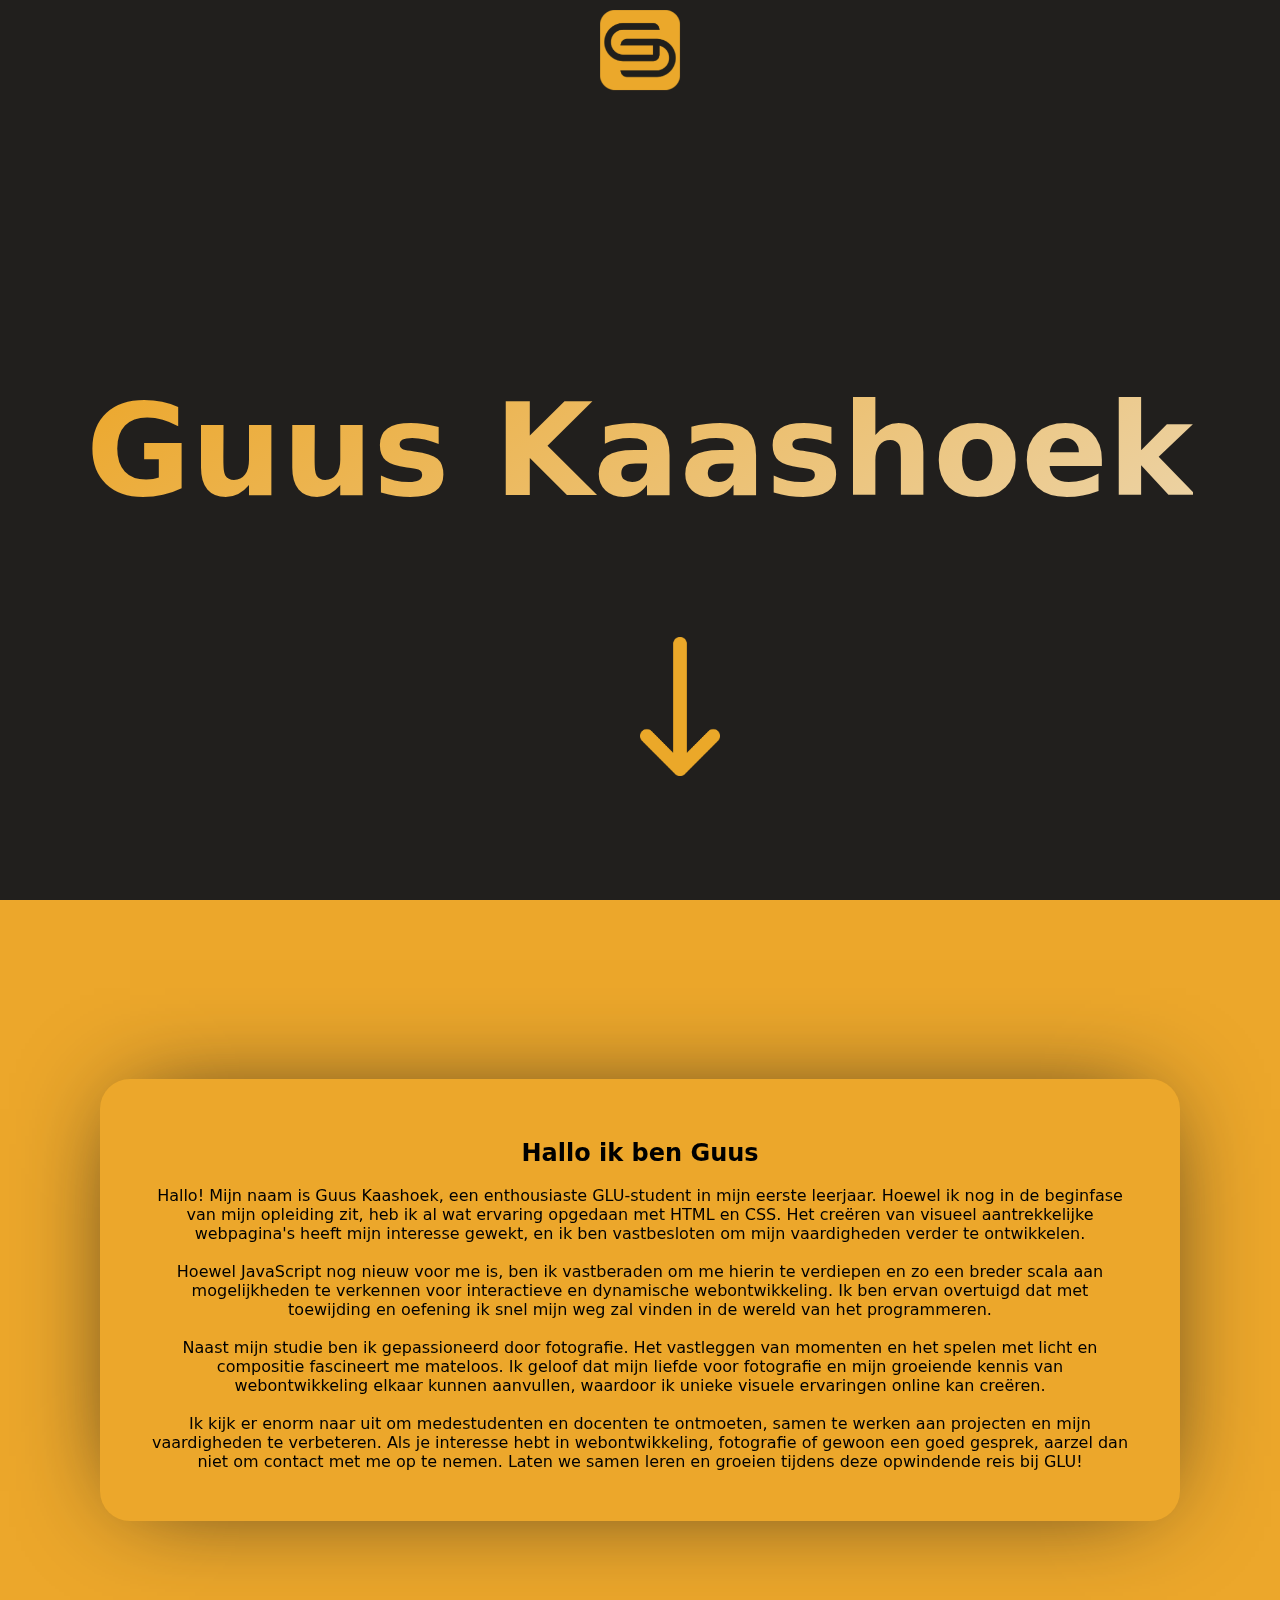
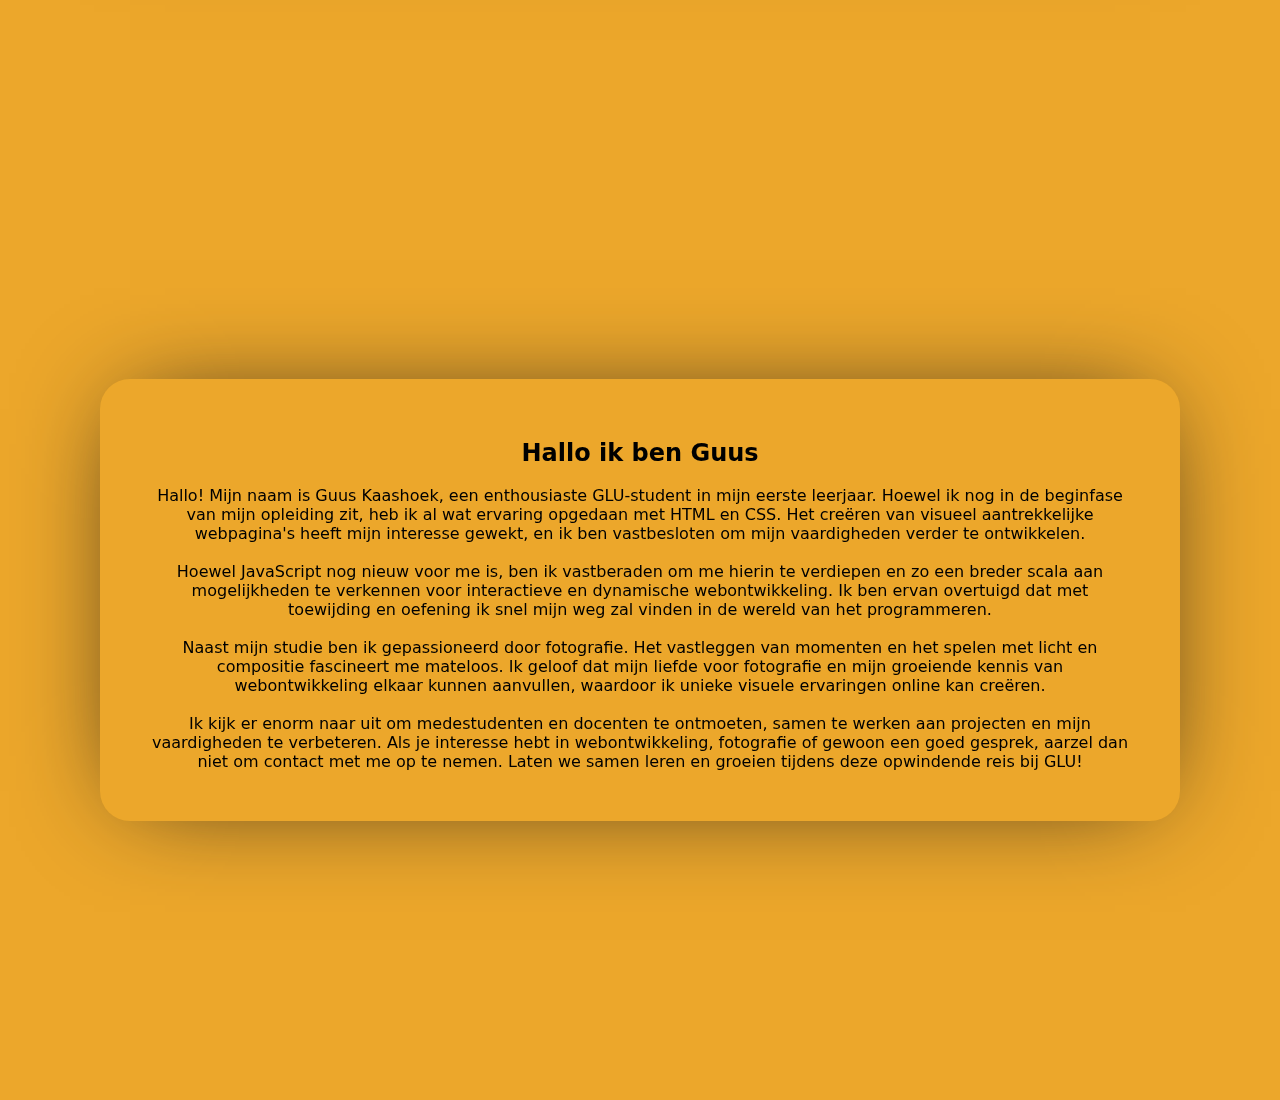
==== index.html @ 797b18a4 "1" ====
<!DOCTYPE html>
<html lang="en">
<head>
    <meta charset="UTF-8">
    <meta name="viewport" content="width=device-width, initial-scale=1.0">
    <title>guus op het glu</title>
    <link rel="stylesheet" href="style.css">
</head>
<body>
    <div class="header">
        <img src="assets/logo.png" alt="logo" class="logo">
    </div>
    <div class="start">
        <h1 class="center">Guus Kaashoek</h1>
        <div class="arrow-container">
            <img src="assets/pijl.png" alt="Pijl omlaag" class="arrow">
          </div>          
    </div>
    <div class="next">
        <div class="card">
            <h2>Hallo ik ben Guus</h2>
            <span class="infotext">Hallo! Mijn naam is Guus Kaashoek, een enthousiaste GLU-student in mijn eerste leerjaar. Hoewel ik nog in de beginfase van mijn opleiding zit, heb ik al wat ervaring opgedaan met HTML en CSS. Het creëren van visueel aantrekkelijke webpagina's heeft mijn interesse gewekt, en ik ben vastbesloten om mijn vaardigheden verder te ontwikkelen.<br><br>

                Hoewel JavaScript nog nieuw voor me is, ben ik vastberaden om me hierin te verdiepen en zo een breder scala aan mogelijkheden te verkennen voor interactieve en dynamische webontwikkeling. Ik ben ervan overtuigd dat met toewijding en oefening ik snel mijn weg zal vinden in de wereld van het programmeren.<br><br>
                
                Naast mijn studie ben ik gepassioneerd door fotografie. Het vastleggen van momenten en het spelen met licht en compositie fascineert me mateloos. Ik geloof dat mijn liefde voor fotografie en mijn groeiende kennis van webontwikkeling elkaar kunnen aanvullen, waardoor ik unieke visuele ervaringen online kan creëren.<br><br>
                
                Ik kijk er enorm naar uit om medestudenten en docenten te ontmoeten, samen te werken aan projecten en mijn vaardigheden te verbeteren. Als je interesse hebt in webontwikkeling, fotografie of gewoon een goed gesprek, aarzel dan niet om contact met me op te nemen. Laten we samen leren en groeien tijdens deze opwindende reis bij GLU! </span>
          </div>          
    </div>

    <div class="next">
        <div class="card">
            <h2>Hallo ik ben Guus</h2>
            <span class="infotext">Hallo! Mijn naam is Guus Kaashoek, een enthousiaste GLU-student in mijn eerste leerjaar. Hoewel ik nog in de beginfase van mijn opleiding zit, heb ik al wat ervaring opgedaan met HTML en CSS. Het creëren van visueel aantrekkelijke webpagina's heeft mijn interesse gewekt, en ik ben vastbesloten om mijn vaardigheden verder te ontwikkelen.<br><br>

                Hoewel JavaScript nog nieuw voor me is, ben ik vastberaden om me hierin te verdiepen en zo een breder scala aan mogelijkheden te verkennen voor interactieve en dynamische webontwikkeling. Ik ben ervan overtuigd dat met toewijding en oefening ik snel mijn weg zal vinden in de wereld van het programmeren.<br><br>
                
                Naast mijn studie ben ik gepassioneerd door fotografie. Het vastleggen van momenten en het spelen met licht en compositie fascineert me mateloos. Ik geloof dat mijn liefde voor fotografie en mijn groeiende kennis van webontwikkeling elkaar kunnen aanvullen, waardoor ik unieke visuele ervaringen online kan creëren.<br><br>
                
                Ik kijk er enorm naar uit om medestudenten en docenten te ontmoeten, samen te werken aan projecten en mijn vaardigheden te verbeteren. Als je interesse hebt in webontwikkeling, fotografie of gewoon een goed gesprek, aarzel dan niet om contact met me op te nemen. Laten we samen leren en groeien tijdens deze opwindende reis bij GLU! </span>
          </div>          
    </div>
</body>
</html>
---- style.css ----
:root {
  --background: #211f1d;
  --primary: #eca72b;
  --font: system-ui, -apple-system, BlinkMacSystemFont, 'Segoe UI', Roboto, Oxygen, Ubuntu, Cantarell, 'Open Sans', 'Helvetica Neue', sans-serif;
}



body {
    background-color: var(--primary);
    margin: 0;
}

h1, h2, h3, h4, h5, h6, span, li{
  font-family: var(--font);
}

.start {
    background-color: var(--background);
    width: 100vw;
    height: 100vh;
    display: flex;
    justify-content: center;
    align-items: center;
}

.header {
  position: fixed;
  top: 0;
  left: 0;
  right: 0;
  backdrop-filter: blur(20px);
  -webkit-backdrop-filter: saturate(1.8) blur(20px);
  z-index: 999;
  display: flex;
  align-items: center;
  justify-content: center;
}

.logo {
  width: 80px;
  margin-top: 10px;
  margin-bottom: 10px;
}

.next {
    background-color: var(--primary);
    width: 100vw;
    height: 100vh;
    display: flex;
    justify-content: center;
    align-items: center;
}

.center2 {
    text-align: center;
    color: var(--background);
    font-size: 10vw;
}

.center {
    text-align: center;
    -webkit-background-clip: text;
    background-clip: text;
    background-image: linear-gradient(145deg,#eca72b,#ecd3a6);
    will-change: transform;
    overflow: hidden;
    color: #00000000;
    font-size: 10vw;
}

.arrow-container {
    position: absolute;
    bottom: 120px;
    left: 50%;
    transform: translateX(0%);
  }
  
  .arrow {
    width: 80px;
    animation: arrowMove 0.8s infinite linear;
  }
  
  @keyframes arrowMove {
    from {
      transform: translateX(-50%) translateY(0);
    }
    to {
      transform: translateX(-50%) translateY(100px);
    }
  }
  
  .card {
    background-color: var(--primary);
    border-radius: 30px;
    margin: 0 100px 100px 100px;
    padding: 40px 50px 50px 50px;
    position: sticky;
    top: 50%;
    z-index: 1;
    box-shadow: 0 0 100px -30px var(--background);
    display: flex;
    justify-content: center;
    align-items: center;
    flex-direction: column;
  }

  .infotext {
    text-align: center;
  }
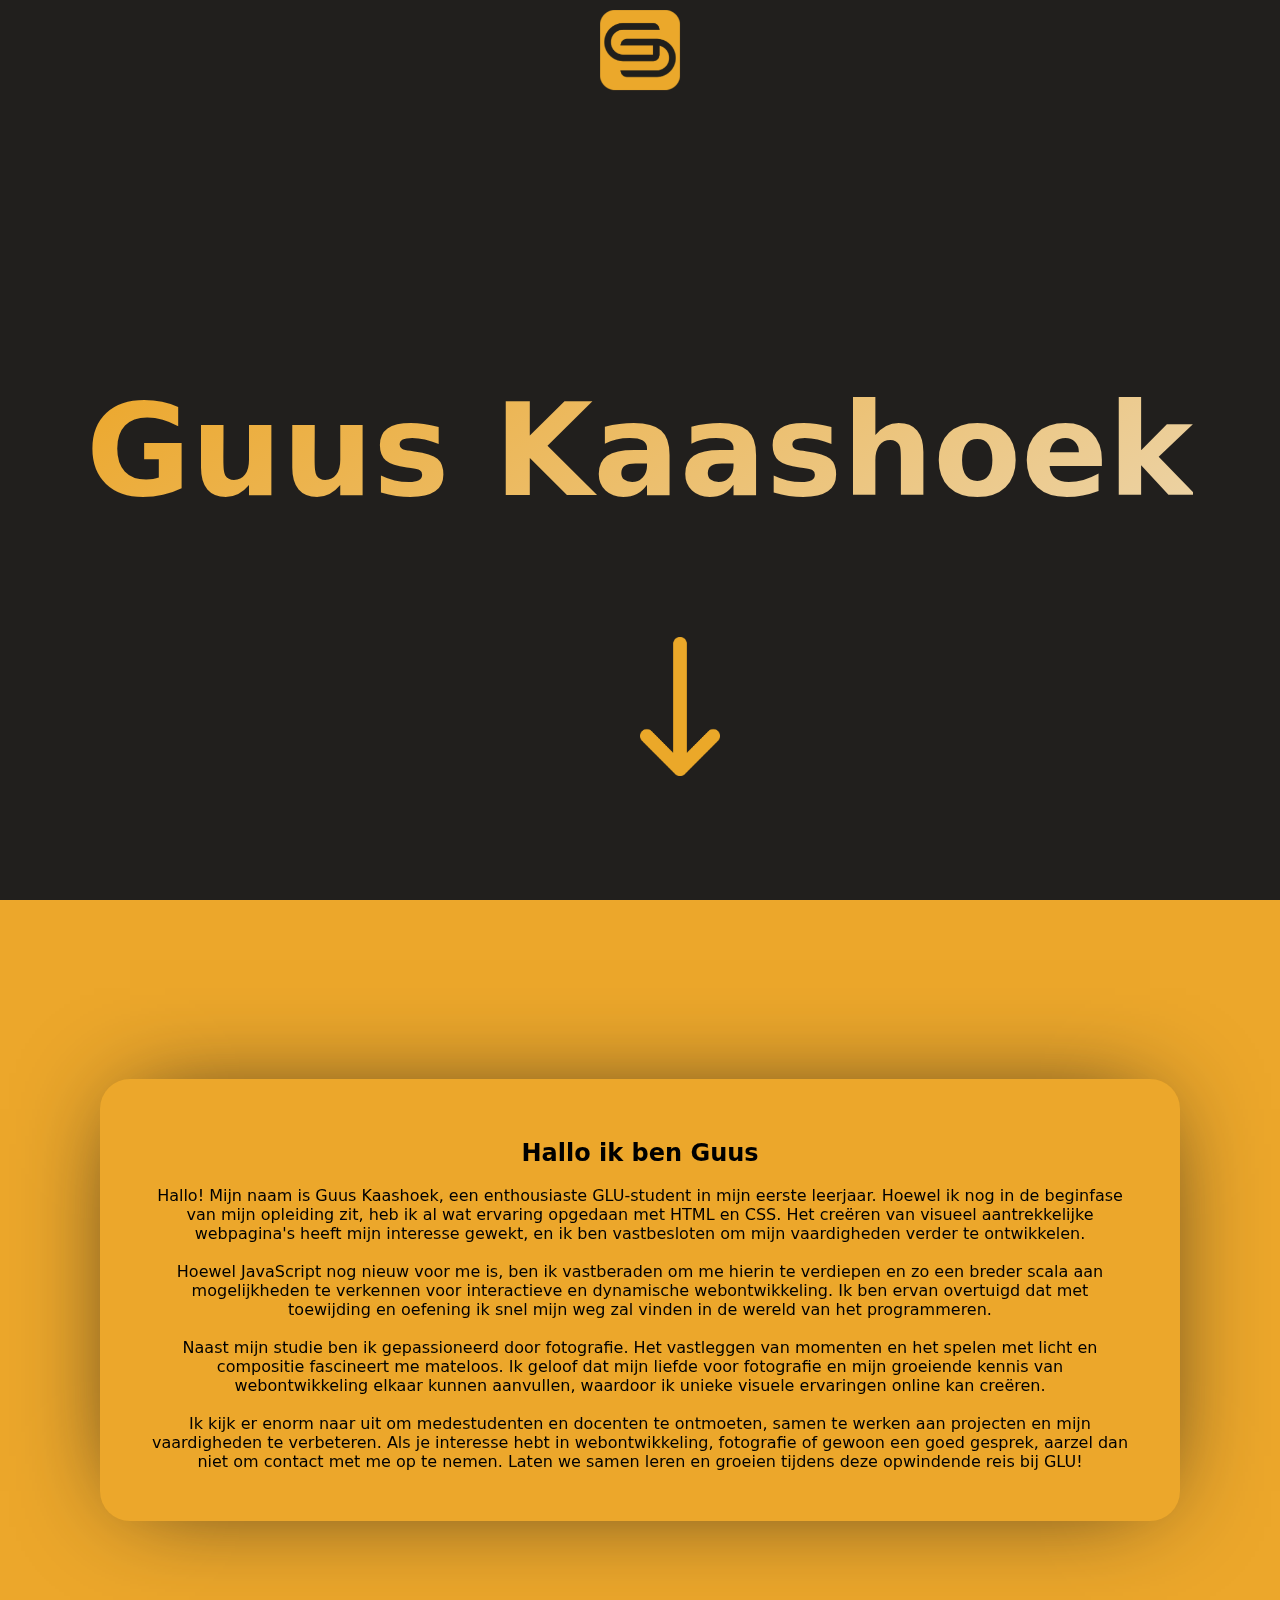
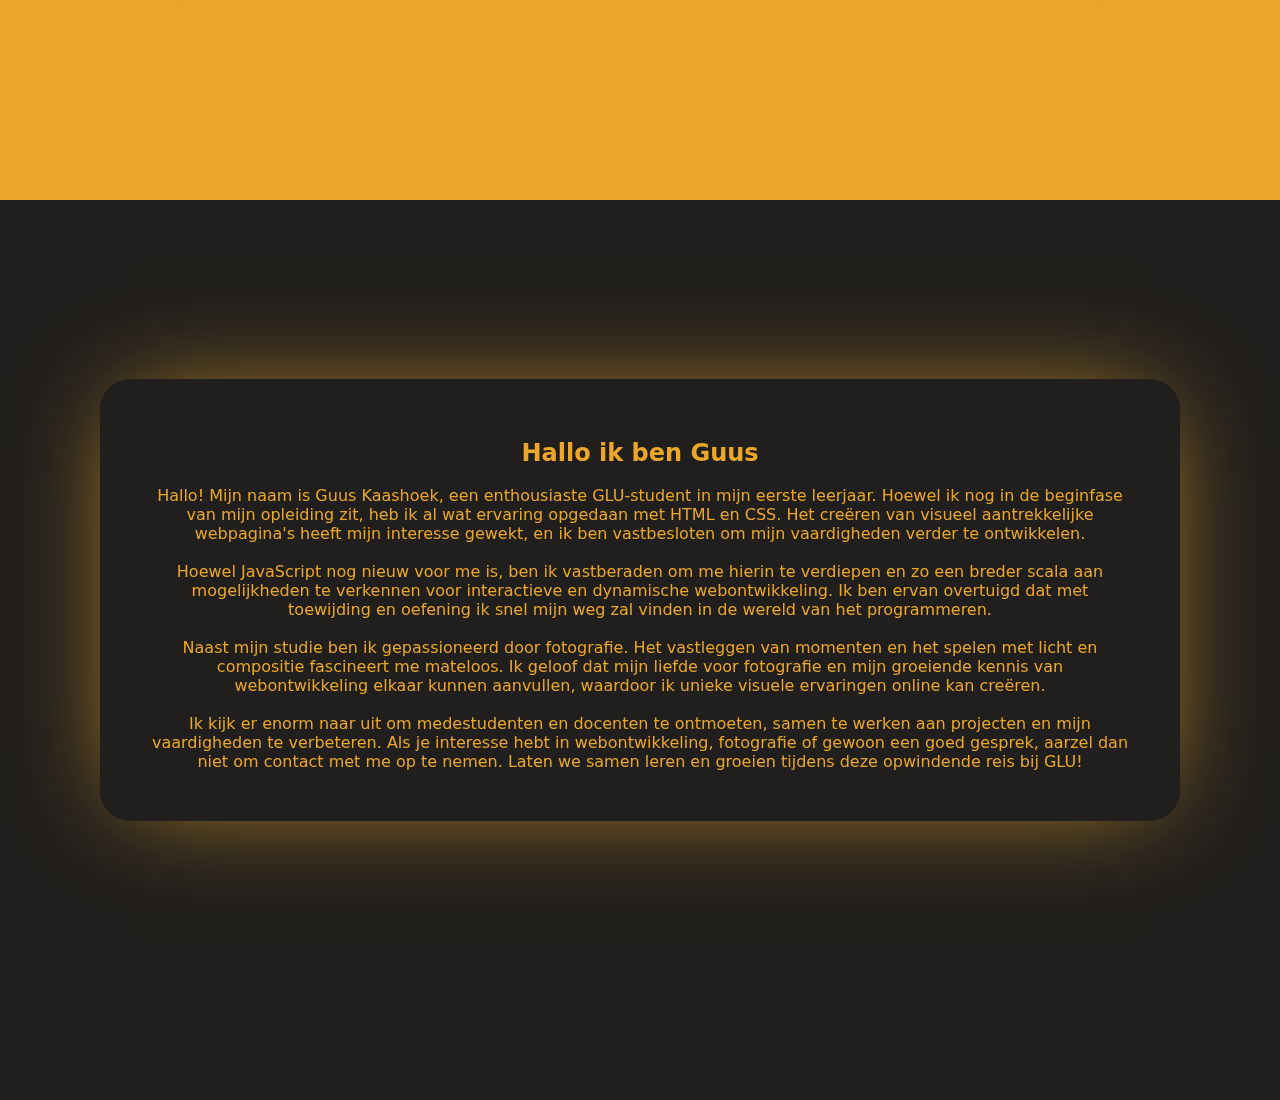
==== commit fa76e6a3: "2" ====
--- a/index.html
+++ b/index.html
@@ -16,8 +16,8 @@
             <img src="assets/pijl.png" alt="Pijl omlaag" class="arrow">
           </div>          
     </div>
-    <div class="next">
-        <div class="card">
+    <div class="next1">
+        <div class="card1">
             <h2>Hallo ik ben Guus</h2>
             <span class="infotext">Hallo! Mijn naam is Guus Kaashoek, een enthousiaste GLU-student in mijn eerste leerjaar. Hoewel ik nog in de beginfase van mijn opleiding zit, heb ik al wat ervaring opgedaan met HTML en CSS. Het creëren van visueel aantrekkelijke webpagina's heeft mijn interesse gewekt, en ik ben vastbesloten om mijn vaardigheden verder te ontwikkelen.<br><br>
 
@@ -29,8 +29,8 @@
           </div>          
     </div>
 
-    <div class="next">
-        <div class="card">
+    <div class="next2">
+        <div class="card2">
             <h2>Hallo ik ben Guus</h2>
             <span class="infotext">Hallo! Mijn naam is Guus Kaashoek, een enthousiaste GLU-student in mijn eerste leerjaar. Hoewel ik nog in de beginfase van mijn opleiding zit, heb ik al wat ervaring opgedaan met HTML en CSS. Het creëren van visueel aantrekkelijke webpagina's heeft mijn interesse gewekt, en ik ben vastbesloten om mijn vaardigheden verder te ontwikkelen.<br><br>
 
--- a/style.css
+++ b/style.css
@@ -43,13 +43,22 @@
   margin-bottom: 10px;
 }
 
-.next {
+.next1 {
     background-color: var(--primary);
     width: 100vw;
     height: 100vh;
     display: flex;
     justify-content: center;
     align-items: center;
+}
+
+.next2 {
+  background-color: var(--background);
+  width: 100vw;
+  height: 100vh;
+  display: flex;
+  justify-content: center;
+  align-items: center;
 }
 
 .center2 {
@@ -90,7 +99,7 @@
     }
   }
   
-  .card {
+  .card1 {
     background-color: var(--primary);
     border-radius: 30px;
     margin: 0 100px 100px 100px;
@@ -105,6 +114,22 @@
     flex-direction: column;
   }
 
+  .card2 {
+    background-color: var(--background);
+    border-radius: 30px;
+    margin: 0 100px 100px 100px;
+    padding: 40px 50px 50px 50px;
+    position: sticky;
+    top: 50%;
+    z-index: 1;
+    box-shadow: 0 0 100px -30px var(--primary);
+    display: flex;
+    justify-content: center;
+    align-items: center;
+    flex-direction: column;
+    color: #eca72b;
+  }
+
   .infotext {
     text-align: center;
   }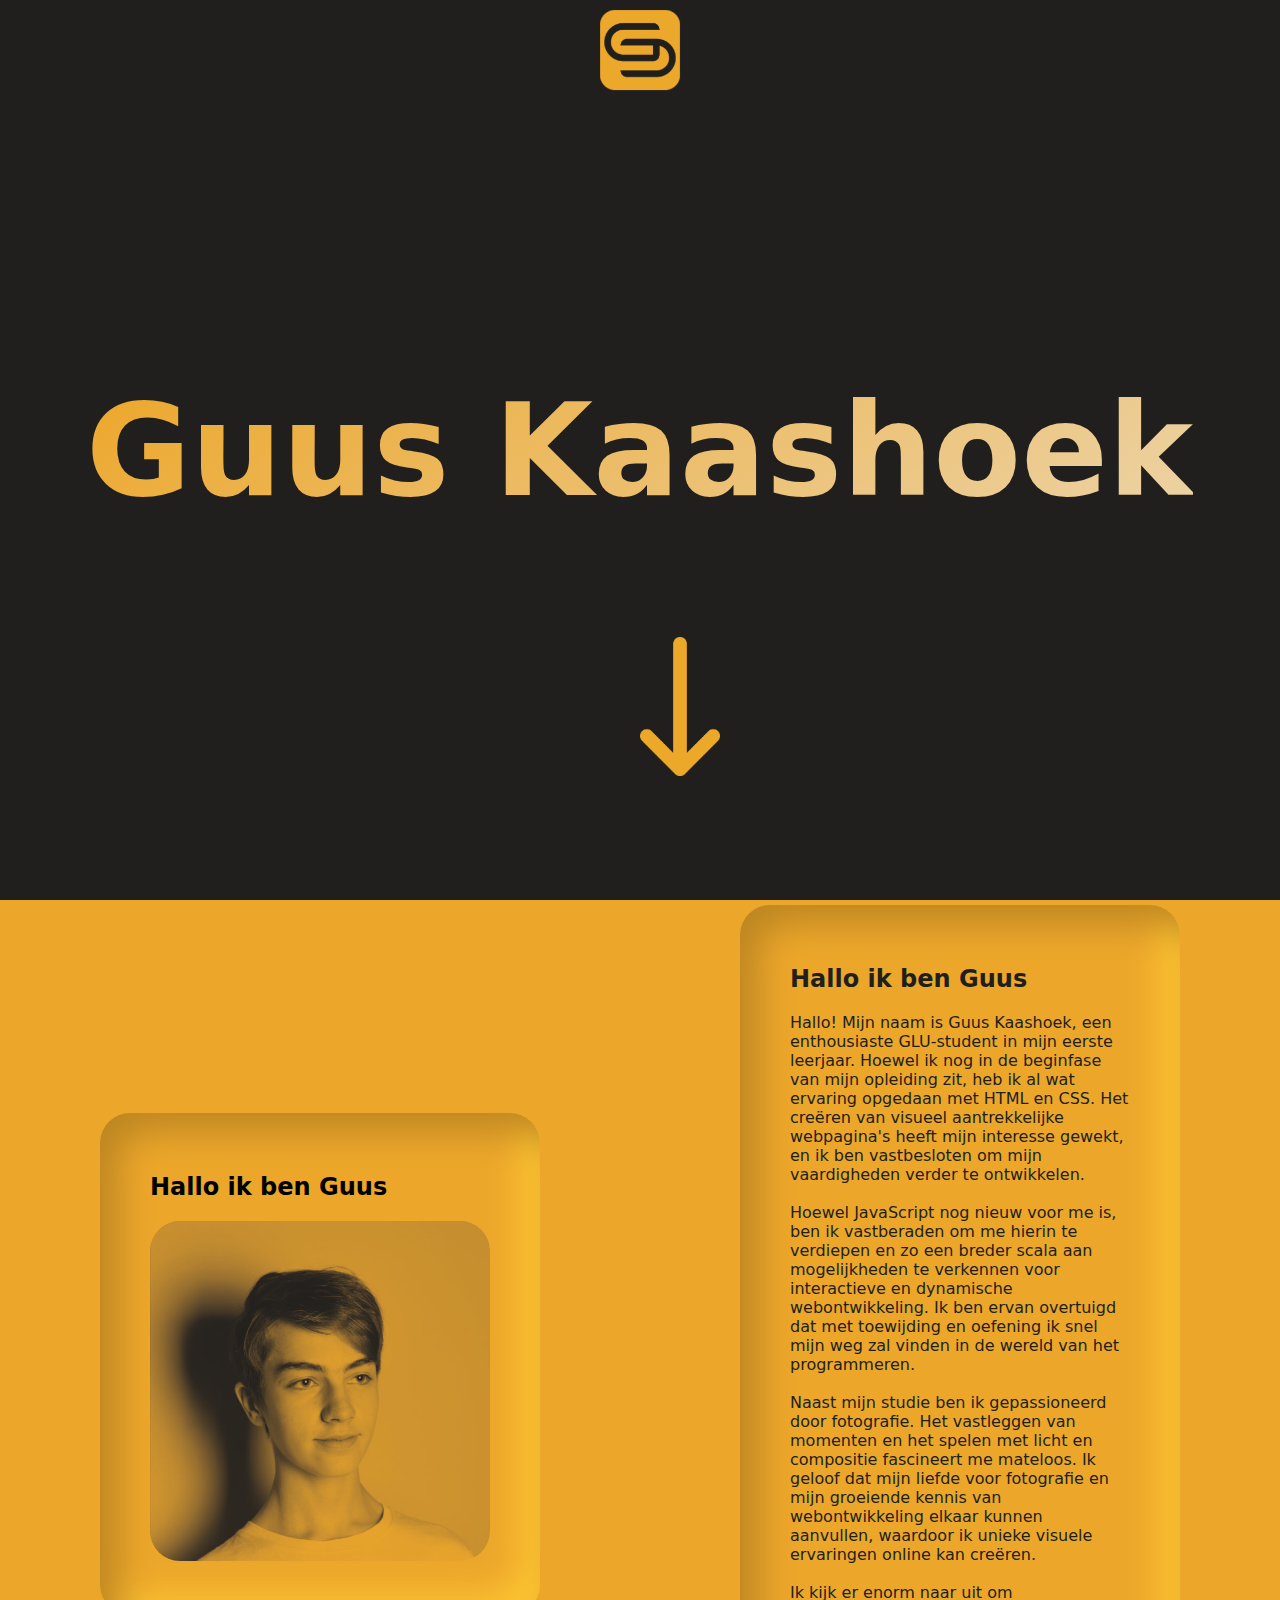
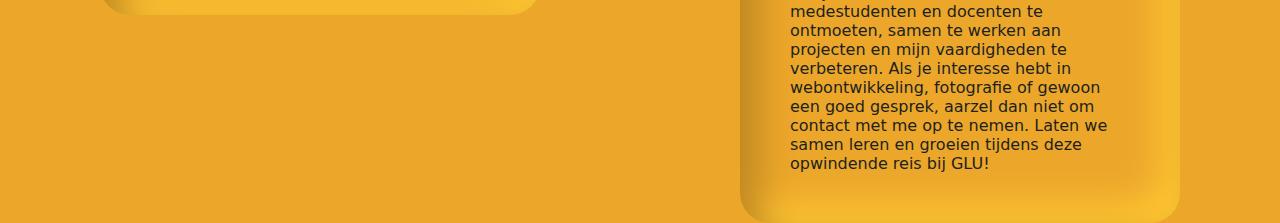
==== commit 34e6244e: "flix" ====
--- a/index.html
+++ b/index.html
@@ -3,8 +3,9 @@
 <head>
     <meta charset="UTF-8">
     <meta name="viewport" content="width=device-width, initial-scale=1.0">
-    <title>guus op het glu</title>
+    <title>Guus op het GLU</title>
     <link rel="stylesheet" href="style.css">
+    <link rel="shortcut icon" type="image/x-icon" href="assets/logo.ico">
 </head>
 <body>
     <div class="header">
@@ -16,30 +17,25 @@
             <img src="assets/pijl.png" alt="Pijl omlaag" class="arrow">
           </div>          
     </div>
-    <div class="next1">
-        <div class="card1">
-            <h2>Hallo ik ben Guus</h2>
-            <span class="infotext">Hallo! Mijn naam is Guus Kaashoek, een enthousiaste GLU-student in mijn eerste leerjaar. Hoewel ik nog in de beginfase van mijn opleiding zit, heb ik al wat ervaring opgedaan met HTML en CSS. Het creëren van visueel aantrekkelijke webpagina's heeft mijn interesse gewekt, en ik ben vastbesloten om mijn vaardigheden verder te ontwikkelen.<br><br>
+    <div class="container">
+        <div class="next1">
+            <div class="card1">
+                <h2>Hallo ik ben Guus</h2>
+                <img class="image" src="assets/guusfoto.png" alt="guus">
+            </div> 
+        </div>          
+        <div class="next2">
+            <div class="card2">
+                <h2>Hallo ik ben Guus</h2>
+                <span class="infotext">Hallo! Mijn naam is Guus Kaashoek, een enthousiaste GLU-student in mijn eerste leerjaar. Hoewel ik nog in de beginfase van mijn opleiding zit, heb ik al wat ervaring opgedaan met HTML en CSS. Het creëren van visueel aantrekkelijke webpagina's heeft mijn interesse gewekt, en ik ben vastbesloten om mijn vaardigheden verder te ontwikkelen.<br><br>
 
-                Hoewel JavaScript nog nieuw voor me is, ben ik vastberaden om me hierin te verdiepen en zo een breder scala aan mogelijkheden te verkennen voor interactieve en dynamische webontwikkeling. Ik ben ervan overtuigd dat met toewijding en oefening ik snel mijn weg zal vinden in de wereld van het programmeren.<br><br>
-                
-                Naast mijn studie ben ik gepassioneerd door fotografie. Het vastleggen van momenten en het spelen met licht en compositie fascineert me mateloos. Ik geloof dat mijn liefde voor fotografie en mijn groeiende kennis van webontwikkeling elkaar kunnen aanvullen, waardoor ik unieke visuele ervaringen online kan creëren.<br><br>
-                
-                Ik kijk er enorm naar uit om medestudenten en docenten te ontmoeten, samen te werken aan projecten en mijn vaardigheden te verbeteren. Als je interesse hebt in webontwikkeling, fotografie of gewoon een goed gesprek, aarzel dan niet om contact met me op te nemen. Laten we samen leren en groeien tijdens deze opwindende reis bij GLU! </span>
-          </div>          
-    </div>
-
-    <div class="next2">
-        <div class="card2">
-            <h2>Hallo ik ben Guus</h2>
-            <span class="infotext">Hallo! Mijn naam is Guus Kaashoek, een enthousiaste GLU-student in mijn eerste leerjaar. Hoewel ik nog in de beginfase van mijn opleiding zit, heb ik al wat ervaring opgedaan met HTML en CSS. Het creëren van visueel aantrekkelijke webpagina's heeft mijn interesse gewekt, en ik ben vastbesloten om mijn vaardigheden verder te ontwikkelen.<br><br>
-
-                Hoewel JavaScript nog nieuw voor me is, ben ik vastberaden om me hierin te verdiepen en zo een breder scala aan mogelijkheden te verkennen voor interactieve en dynamische webontwikkeling. Ik ben ervan overtuigd dat met toewijding en oefening ik snel mijn weg zal vinden in de wereld van het programmeren.<br><br>
-                
-                Naast mijn studie ben ik gepassioneerd door fotografie. Het vastleggen van momenten en het spelen met licht en compositie fascineert me mateloos. Ik geloof dat mijn liefde voor fotografie en mijn groeiende kennis van webontwikkeling elkaar kunnen aanvullen, waardoor ik unieke visuele ervaringen online kan creëren.<br><br>
-                
-                Ik kijk er enorm naar uit om medestudenten en docenten te ontmoeten, samen te werken aan projecten en mijn vaardigheden te verbeteren. Als je interesse hebt in webontwikkeling, fotografie of gewoon een goed gesprek, aarzel dan niet om contact met me op te nemen. Laten we samen leren en groeien tijdens deze opwindende reis bij GLU! </span>
-          </div>          
+                    Hoewel JavaScript nog nieuw voor me is, ben ik vastberaden om me hierin te verdiepen en zo een breder scala aan mogelijkheden te verkennen voor interactieve en dynamische webontwikkeling. Ik ben ervan overtuigd dat met toewijding en oefening ik snel mijn weg zal vinden in de wereld van het programmeren.<br><br>
+                    
+                    Naast mijn studie ben ik gepassioneerd door fotografie. Het vastleggen van momenten en het spelen met licht en compositie fascineert me mateloos. Ik geloof dat mijn liefde voor fotografie en mijn groeiende kennis van webontwikkeling elkaar kunnen aanvullen, waardoor ik unieke visuele ervaringen online kan creëren.<br><br>
+                    
+                    Ik kijk er enorm naar uit om medestudenten en docenten te ontmoeten, samen te werken aan projecten en mijn vaardigheden te verbeteren. Als je interesse hebt in webontwikkeling, fotografie of gewoon een goed gesprek, aarzel dan niet om contact met me op te nemen. Laten we samen leren en groeien tijdens deze opwindende reis bij GLU!</span>
+            </div>
+        </div>
     </div>
 </body>
 </html>--- a/style.css
+++ b/style.css
@@ -43,22 +43,29 @@
   margin-bottom: 10px;
 }
 
-.next1 {
-    background-color: var(--primary);
-    width: 100vw;
-    height: 100vh;
+.next1,
+.next2 {
+  margin-top: 10%;
+    flex: 1;
     display: flex;
     justify-content: center;
     align-items: center;
 }
 
+.container {
+    width: 100vw;
+    height: 100vh;
+    display: flex;
+}
+
+.next1 {
+    background-color: var(--primary);
+    /* Andere stijlen die je wilt behouden */
+}
+
 .next2 {
-  background-color: var(--background);
-  width: 100vw;
-  height: 100vh;
-  display: flex;
-  justify-content: center;
-  align-items: center;
+    background-color: var(--primary);
+    /* Andere stijlen die je wilt behouden */
 }
 
 .center2 {
@@ -104,32 +111,35 @@
     border-radius: 30px;
     margin: 0 100px 100px 100px;
     padding: 40px 50px 50px 50px;
-    position: sticky;
-    top: 50%;
     z-index: 1;
-    box-shadow: 0 0 100px -30px var(--background);
-    display: flex;
-    justify-content: center;
-    align-items: center;
-    flex-direction: column;
+    border-radius: 30px;
+    background: #eca72b;
+    box-shadow: inset 18px 18px 36px #bd8622,
+                inset -18px -18px 36px #ffc834;
   }
 
   .card2 {
-    background-color: var(--background);
+    background-color: var(--primary);
     border-radius: 30px;
     margin: 0 100px 100px 100px;
     padding: 40px 50px 50px 50px;
-    position: sticky;
-    top: 50%;
     z-index: 1;
-    box-shadow: 0 0 100px -30px var(--primary);
-    display: flex;
-    justify-content: center;
-    align-items: center;
-    flex-direction: column;
-    color: #eca72b;
+    border-radius: 30px;
+    background: #eca72b;
+    box-shadow: inset 18px 18px 36px #bd8622,
+                inset -18px -18px 36px #ffc834;
+    color: var(--background);
   }
 
   .infotext {
     text-align: center;
+  }
+
+  .image {
+    border-radius: 30px;
+    width: 100%;
+    border-radius: 30px;
+background: #eca72b;
+box-shadow: inset 18px 18px 36px #bd8622,
+            inset -18px -18px 36px #ffc834;
   }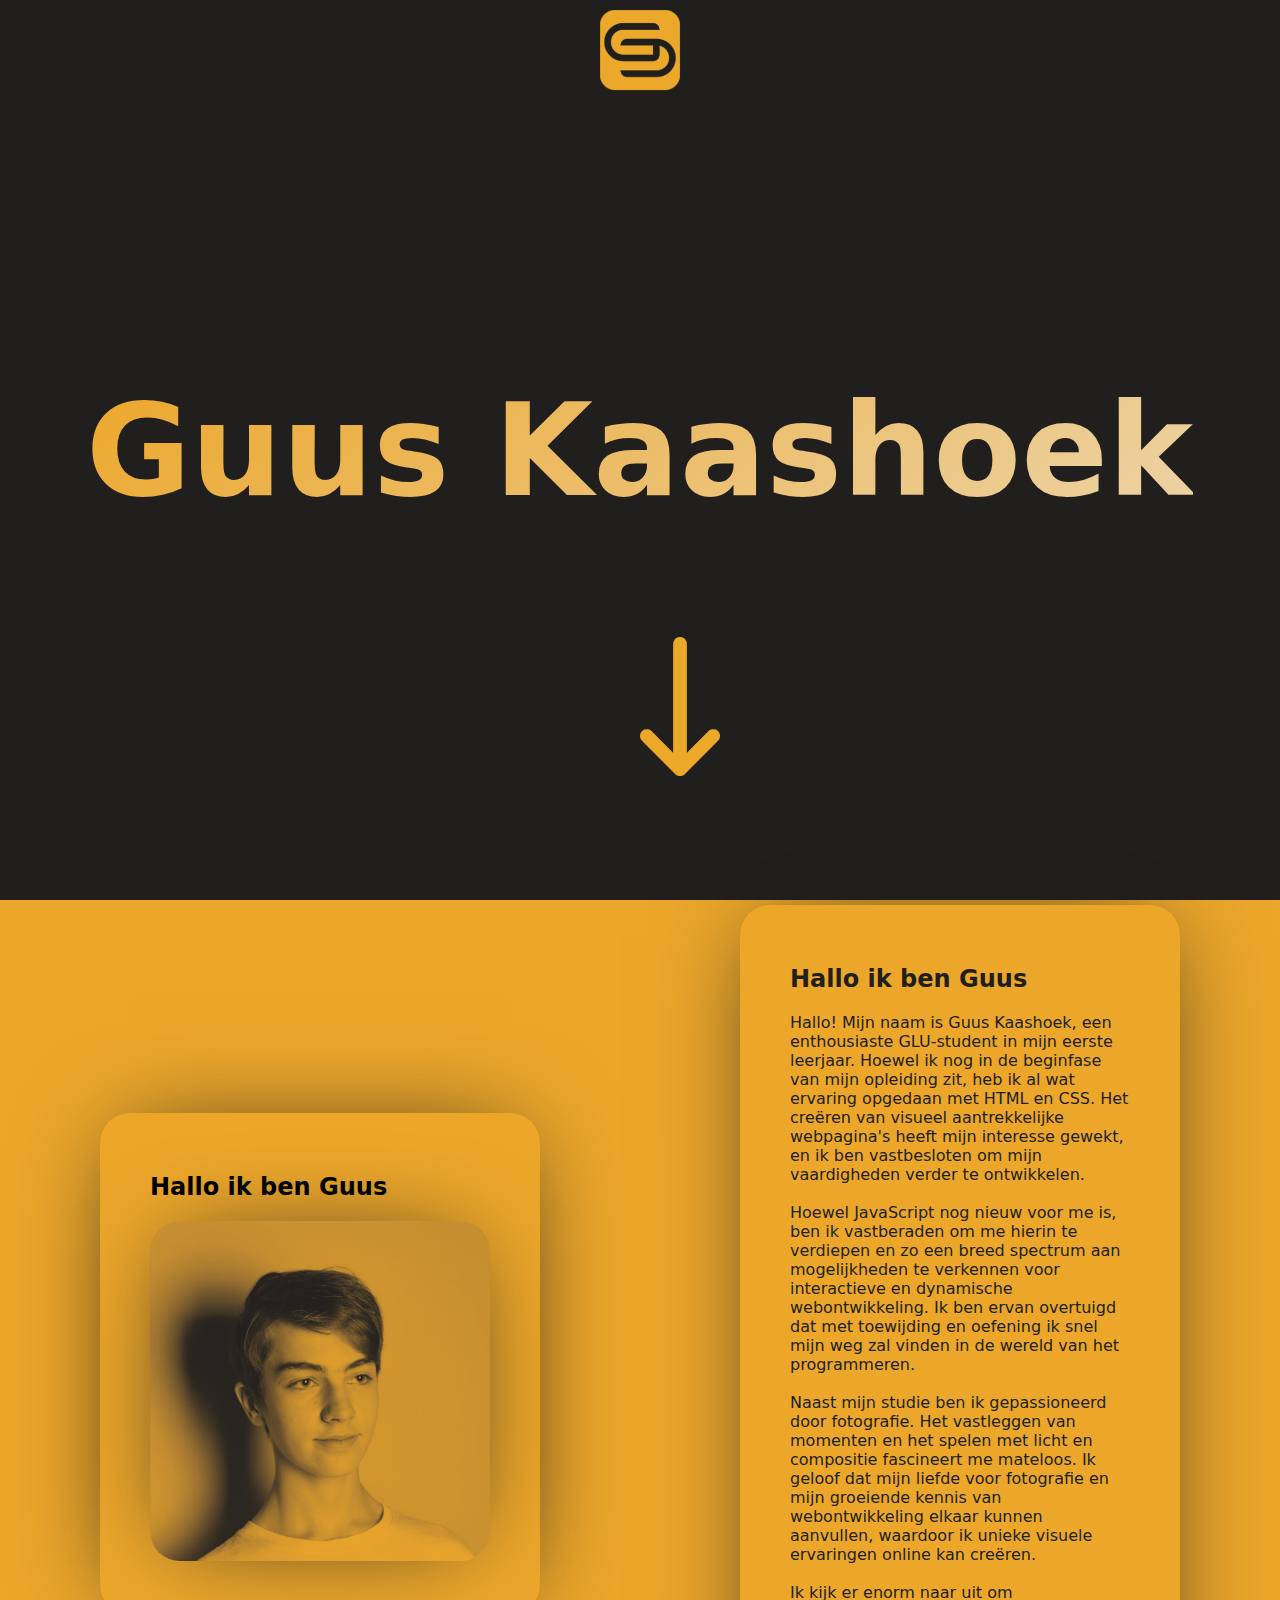
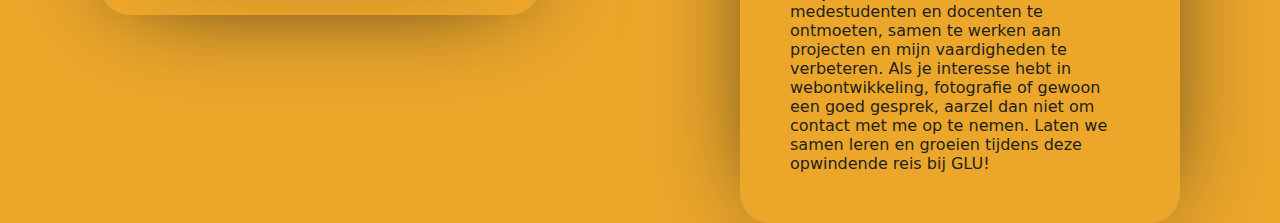
==== commit e1b24b25: "text fix" ====
--- a/index.html
+++ b/index.html
@@ -29,7 +29,7 @@
                 <h2>Hallo ik ben Guus</h2>
                 <span class="infotext">Hallo! Mijn naam is Guus Kaashoek, een enthousiaste GLU-student in mijn eerste leerjaar. Hoewel ik nog in de beginfase van mijn opleiding zit, heb ik al wat ervaring opgedaan met HTML en CSS. Het creëren van visueel aantrekkelijke webpagina's heeft mijn interesse gewekt, en ik ben vastbesloten om mijn vaardigheden verder te ontwikkelen.<br><br>
 
-                    Hoewel JavaScript nog nieuw voor me is, ben ik vastberaden om me hierin te verdiepen en zo een breder scala aan mogelijkheden te verkennen voor interactieve en dynamische webontwikkeling. Ik ben ervan overtuigd dat met toewijding en oefening ik snel mijn weg zal vinden in de wereld van het programmeren.<br><br>
+                    Hoewel JavaScript nog nieuw voor me is, ben ik vastberaden om me hierin te verdiepen en zo een breed spectrum aan mogelijkheden te verkennen voor interactieve en dynamische webontwikkeling. Ik ben ervan overtuigd dat met toewijding en oefening ik snel mijn weg zal vinden in de wereld van het programmeren.<br><br>
                     
                     Naast mijn studie ben ik gepassioneerd door fotografie. Het vastleggen van momenten en het spelen met licht en compositie fascineert me mateloos. Ik geloof dat mijn liefde voor fotografie en mijn groeiende kennis van webontwikkeling elkaar kunnen aanvullen, waardoor ik unieke visuele ervaringen online kan creëren.<br><br>
                     
--- a/style.css
+++ b/style.css
@@ -113,9 +113,7 @@
     padding: 40px 50px 50px 50px;
     z-index: 1;
     border-radius: 30px;
-    background: #eca72b;
-    box-shadow: inset 18px 18px 36px #bd8622,
-                inset -18px -18px 36px #ffc834;
+    box-shadow: 0 0 100px -30px var(--background);
   }
 
   .card2 {
@@ -125,9 +123,7 @@
     padding: 40px 50px 50px 50px;
     z-index: 1;
     border-radius: 30px;
-    background: #eca72b;
-    box-shadow: inset 18px 18px 36px #bd8622,
-                inset -18px -18px 36px #ffc834;
+    box-shadow: 0 0 100px -30px var(--background);
     color: var(--background);
   }
 
@@ -139,7 +135,5 @@
     border-radius: 30px;
     width: 100%;
     border-radius: 30px;
-background: #eca72b;
-box-shadow: inset 18px 18px 36px #bd8622,
-            inset -18px -18px 36px #ffc834;
+    box-shadow: 0 0 100px -30px var(--background);
   }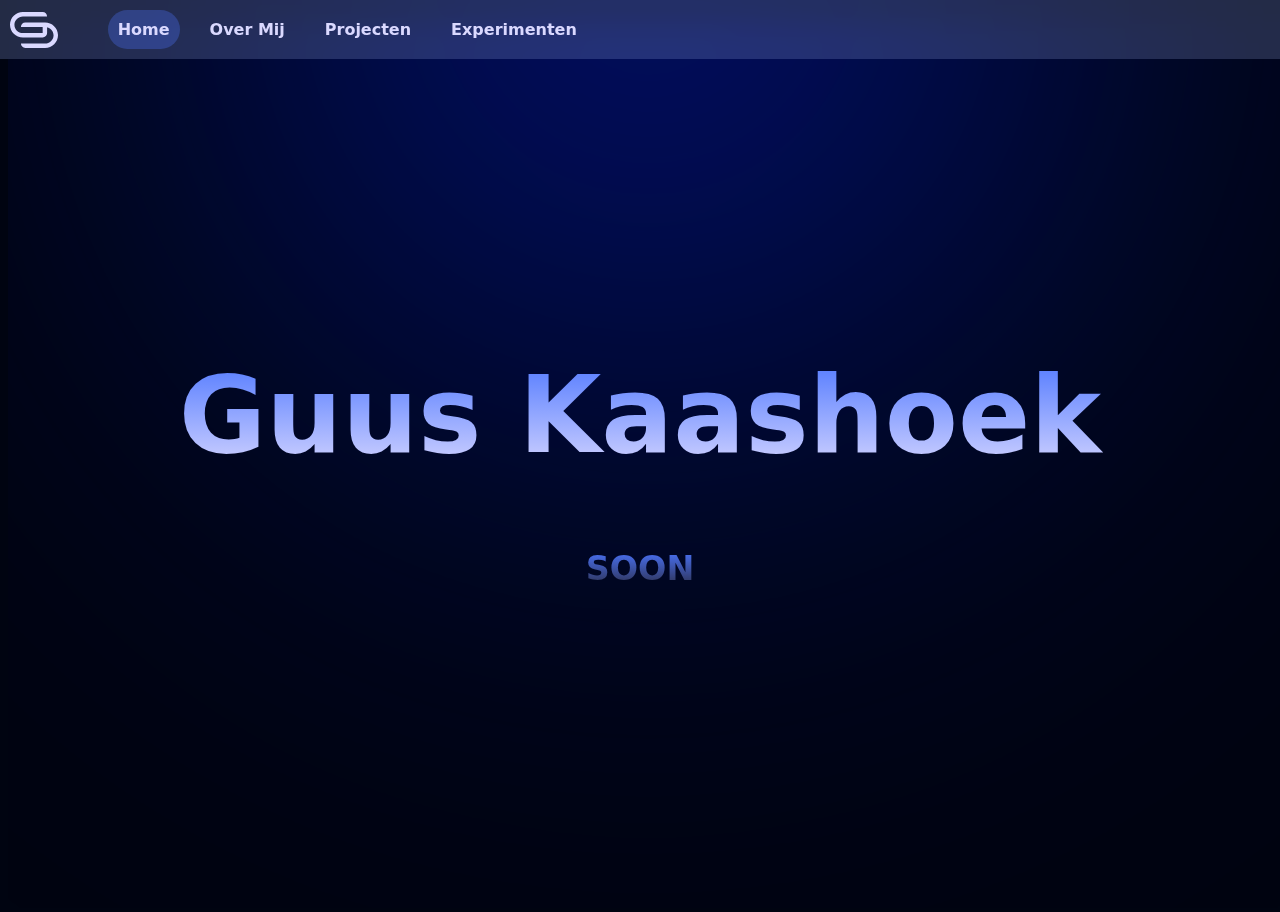
==== commit bb622e61: "eperiments!" ====
--- a/index.html
+++ b/index.html
@@ -1,41 +1,35 @@
 <!DOCTYPE html>
-<html lang="en">
+<html lang="nl">
 <head>
-    <meta charset="UTF-8">
-    <meta name="viewport" content="width=device-width, initial-scale=1.0">
-    <title>Guus op het GLU</title>
-    <link rel="stylesheet" href="style.css">
-    <link rel="shortcut icon" type="image/x-icon" href="assets/logo.ico">
+  <meta charset="UTF-8">
+  <title>Guus Kaashoek</title>
+  <link rel="stylesheet" href="css/style.css">
+  <link rel="stylesheet" href="css/mobile.css">
 </head>
 <body>
-    <div class="header">
-        <img src="assets/logo.png" alt="logo" class="logo">
-    </div>
-    <div class="start">
-        <h1 class="center">Guus Kaashoek</h1>
-        <div class="arrow-container">
-            <img src="assets/pijl.png" alt="Pijl omlaag" class="arrow">
-          </div>          
-    </div>
-    <div class="container">
-        <div class="next1">
-            <div class="card1">
-                <h2>Hallo ik ben Guus</h2>
-                <img class="image" src="assets/guusfoto.png" alt="guus">
-            </div> 
-        </div>          
-        <div class="next2">
-            <div class="card2">
-                <h2>Hallo ik ben Guus</h2>
-                <span class="infotext">Hallo! Mijn naam is Guus Kaashoek, een enthousiaste GLU-student in mijn eerste leerjaar. Hoewel ik nog in de beginfase van mijn opleiding zit, heb ik al wat ervaring opgedaan met HTML en CSS. Het creëren van visueel aantrekkelijke webpagina's heeft mijn interesse gewekt, en ik ben vastbesloten om mijn vaardigheden verder te ontwikkelen.<br><br>
+  <header>
+<div class="hamburger-menu">
+  <div class="hamburger-icon">
+    <div class="bar"></div>
+    <div class="bar"></div>
+    <div class="bar"></div>
+  </div>
+  <img class="logo" src="assets/logo/logo.svg" alt="logo" oncontextmenu="return false;">
+  <ul class="menu-items">
+    <li class="item1-on"><a href="/">Home</a></li>
+    <li class="item2"><a href="/mij">Over Mij</a></li>
+    <li class="item3"><a href="/pro">Projecten</a></li>
+    <li class="item4"><a href="/exp">Experimenten</a></li>
+  </ul>
+</div>
+</header>
+<img class="blur-middle" src="assets/blur/blur-01.png" alt="blur1" oncontextmenu="return false;">
 
-                    Hoewel JavaScript nog nieuw voor me is, ben ik vastberaden om me hierin te verdiepen en zo een breed spectrum aan mogelijkheden te verkennen voor interactieve en dynamische webontwikkeling. Ik ben ervan overtuigd dat met toewijding en oefening ik snel mijn weg zal vinden in de wereld van het programmeren.<br><br>
-                    
-                    Naast mijn studie ben ik gepassioneerd door fotografie. Het vastleggen van momenten en het spelen met licht en compositie fascineert me mateloos. Ik geloof dat mijn liefde voor fotografie en mijn groeiende kennis van webontwikkeling elkaar kunnen aanvullen, waardoor ik unieke visuele ervaringen online kan creëren.<br><br>
-                    
-                    Ik kijk er enorm naar uit om medestudenten en docenten te ontmoeten, samen te werken aan projecten en mijn vaardigheden te verbeteren. Als je interesse hebt in webontwikkeling, fotografie of gewoon een goed gesprek, aarzel dan niet om contact met me op te nemen. Laten we samen leren en groeien tijdens deze opwindende reis bij GLU!</span>
-            </div>
-        </div>
-    </div>
+<div class="hero">
+  <h1 class="hero-main">Guus Kaashoek</h1>
+  <h3 class="hero-smal">SOON</h3>
+</div>
+
+  <script src="js/main.js"></script>
 </body>
-</html>+</html>
--- a/css/style.css
+++ b/css/style.css
@@ -0,0 +1,145 @@
+:root {
+  --background:#000411;
+  --nav:#b0c5ff32;
+  --primary:#4b75ff;
+  --primarytr:#4b75ff50;
+  --secondary:#dad9ff;
+  --secondarytr:#dad9ff50;
+  --dark:#2c2e4a;
+  --darkrt:#2c2e4a50;
+  --text:#e2f3ff;
+  --font: system-ui, -apple-system, BlinkMacSystemFont, 'Segoe UI', Roboto, Oxygen, Ubuntu, Cantarell, 'Open Sans', 'Helvetica Neue', sans-serif;
+}
+
+
+
+html {
+  scroll-behavior: smooth;
+  background-color: var(--background);
+}
+
+label {
+  font-size: 100000000px;
+}
+
+.hamburger-menu {
+  display: flex;
+  align-items: center;
+  padding: 10px;
+  background-color: var(--nav);
+  color: transparent;
+  position: fixed;
+  left: 0;
+  right: 0;
+  top: 0;
+  z-index: 999;
+  backdrop-filter: blur(20px);
+  -webkit-backdrop-filter: saturate(1.8) blur(20px);
+}
+
+.menu-items {
+  list-style: none;
+  margin: 0;
+  top: 0;
+  width: auto;
+  display: flex;
+  z-index: 1;
+  transition: left 0.5s ease-in-out;
+  flex-direction: row;
+  height: auto;
+}
+
+.menu-items li {
+  padding: 10px;
+  border-radius: 20px;
+  padding-right: 10px;
+  margin: 0 10px 0 10px;
+}
+
+.menu-items a {
+  text-decoration: none;
+  color: var(--secondary);
+  font-family: var(--font);
+  font-size: 30pt;
+  font-size: 100%;
+  font-weight: 600;
+  transition: all ease-in-out 100ms;
+}
+
+.menu-items a:hover {
+  font-weight: bold;
+}
+
+.item1-on {
+  background-color: #4b75ff50;
+  margin-right: 10px;
+}
+
+.item2-on {
+  background-color: #4b75ff50;
+  margin-right: 10px;
+}
+
+.item3-on {
+  background-color: #4b75ff50;
+  margin-right: 10px;
+}
+
+.item4-on {
+  background-color: #4b75ff50;
+  margin-right: 10px;
+}
+
+.hamburger-icon {
+  display: none;
+}
+  
+.blur-middle {
+  width: 100vw;
+  height: 100vh;
+  pointer-events: none;
+}
+
+.logo {
+  position: relative;
+  height: 4vh;
+}
+
+.logo::before {
+  content: "";
+  position: absolute;
+  top: 0;
+  left: 0;
+  width: 100%;
+  height: 100%;
+  background-color: rgba(255, 255, 255, 0.5); /* Semi-transparante overlay */
+  pointer-events: none; /* Hierdoor kunnen gebruikers er niet op klikken of selecteren */
+}
+
+.hero {
+  font-family: var(--font);
+  margin-top: -70vh;
+}
+
+.hero-main {
+  text-align: center;
+  -webkit-background-clip: text;
+  background-clip: text;
+  background-image: linear-gradient(180deg,var(--primary),var(--secondary));
+  will-change: transform;
+  overflow: hidden;
+  color: #00000000;
+  font-size: 80pt;
+}
+
+.hero-smal {
+  text-align: center;
+  -webkit-background-clip: text;
+  background-clip: text;
+  background-image: linear-gradient(180deg,var(--primary),var(--dark));
+  will-change: transform;
+  overflow: hidden;
+  color: #00000000;
+  font-size: 25pt;
+}
+
--- a/css/mobile.css
+++ b/css/mobile.css
@@ -0,0 +1,99 @@
+:root {
+    --background:#000411;
+    --nav:#b0c5ff32;
+    --primary:#4b75ff;
+    --primarytr:#4b75ff50;
+    --secondary:#dad9ff;
+    --secondarytr:#dad9ff50;
+    --dark:#2c2e4a;
+    --darkrt:#2c2e4a50;
+    --text:#d2ecff;
+    --font: system-ui, -apple-system, BlinkMacSystemFont, 'Segoe UI', Roboto, Oxygen, Ubuntu, Cantarell, 'Open Sans', 'Helvetica Neue', sans-serif;
+  }
+
+
+.hamburger-icon-mob {
+    display: flex;
+    flex-direction: column;
+    cursor: pointer;
+    transition: transform 0.3s ease-in-out;
+    position: relative;
+    z-index: 1000;
+  }
+
+  .bar {
+    width: 80px;
+    height: 5px;
+    background-color: var(--secondary);
+    margin: 15px;
+    transition: transform 0.3s ease-in-out;
+    border-radius: 10px;
+  }
+
+  .hamburger-icon-mob.active .bar:nth-child(1) {
+    transform: rotate(45deg) translate(10px, 40px);
+  }
+  
+  .hamburger-icon-mob.active .bar:nth-child(2) {
+    transform: scaleX(0);
+    border-radius: 50%;
+  }
+  
+  .hamburger-icon-mob.active .bar:nth-child(3) {
+    transform: rotate(-45deg) translate(10px, -40px);
+  }
+  
+  .menu-items-mob {
+    list-style: none;
+    padding-left: 1vw;
+    padding-top: 100px;
+    margin: 0;
+    position: fixed;
+    top: 124px;
+    left: -100%;
+    background-color: var(--nav);
+    width: auto;
+    height: 100%;
+    display: flex;
+    flex-direction: column;
+    z-index: 1;
+    transition: left 0.5s ease-in-out;
+    backdrop-filter: blur(20px);
+    -webkit-backdrop-filter: saturate(1.8) blur(20px);
+  }
+
+  .menu-items-mob.active {
+    left: 0;
+  }
+
+  .menu-items-mob li {
+    padding: 30px;
+    border-radius: 20px;
+    padding-right: 100px;
+  }
+
+  .menu-items-mob a {
+    text-decoration: none;
+    color: var(--secondary);
+    font-family: var(--font);
+    font-size: 40pt;
+  }
+
+  .logo-mob {
+    position: relative;
+    height: 4vh;
+    margin-left: auto;
+    padding-right: 10px;
+  }
+  
+  .logo-mob::before {
+    content: "";
+    position: absolute;
+    top: 0;
+    left: 0;
+    width: 100%;
+    height: 100%;
+    background-color: rgba(255, 255, 255, 0.5); /* Semi-transparante overlay */
+    pointer-events: none; /* Hierdoor kunnen gebruikers er niet op klikken of selecteren */
+  }
+  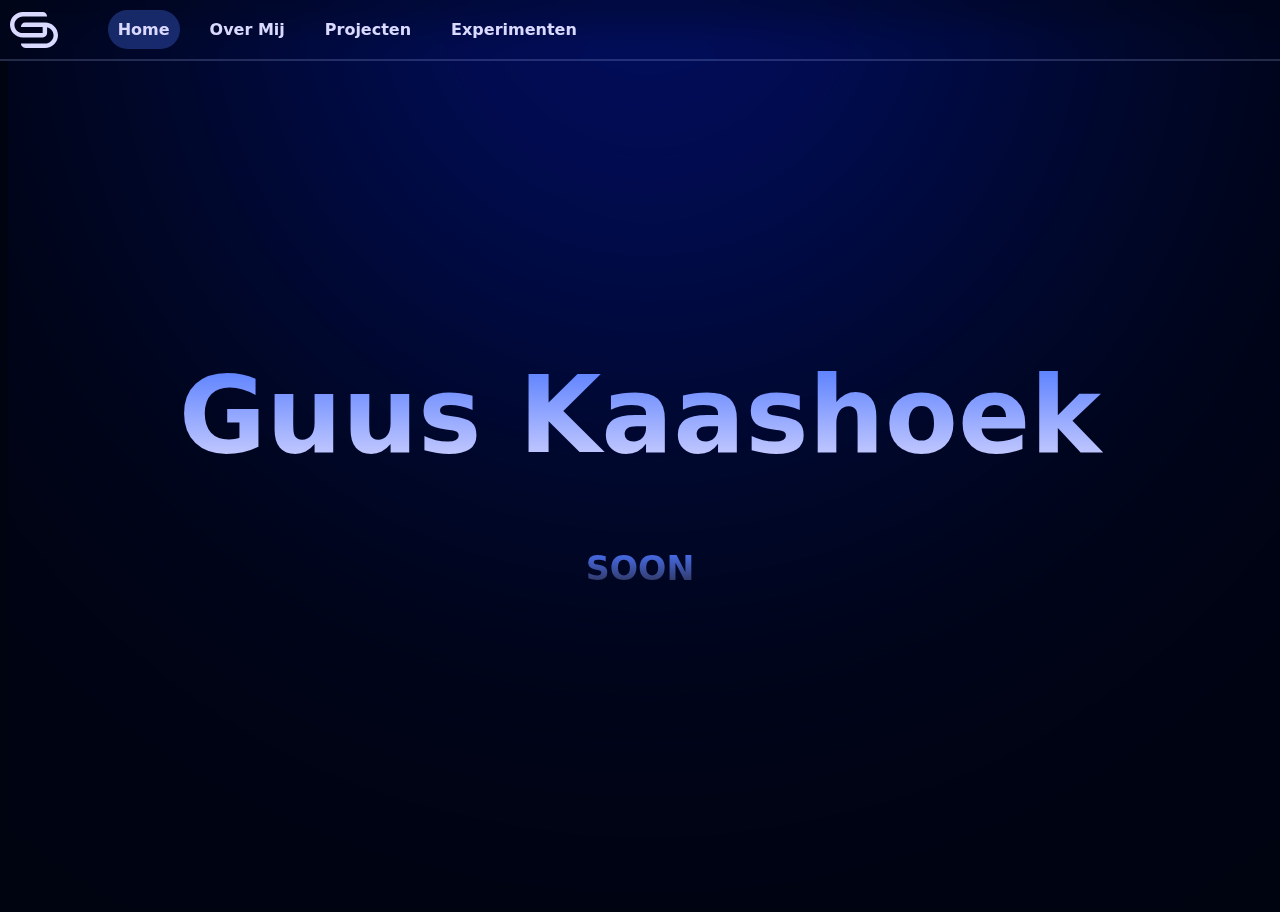
==== commit 5692ab79: "fiixie" ====
--- a/index.html
+++ b/index.html
@@ -3,11 +3,13 @@
 <head>
   <meta charset="UTF-8">
   <title>Guus Kaashoek</title>
+  <link rel="shortcut icon" type="image/x-icon" href="assets/logo/logo.svg">
   <link rel="stylesheet" href="css/style.css">
   <link rel="stylesheet" href="css/mobile.css">
 </head>
 <body>
   <header>
+    <!-- navigatie -->
 <div class="hamburger-menu">
   <div class="hamburger-icon">
     <div class="bar"></div>
@@ -23,13 +25,13 @@
   </ul>
 </div>
 </header>
+<!-- bagground image -->
 <img class="blur-middle" src="assets/blur/blur-01.png" alt="blur1" oncontextmenu="return false;">
 
 <div class="hero">
   <h1 class="hero-main">Guus Kaashoek</h1>
   <h3 class="hero-smal">SOON</h3>
 </div>
-
   <script src="js/main.js"></script>
 </body>
-</html>
+</html>--- a/css/style.css
+++ b/css/style.css
@@ -13,7 +13,7 @@
 
 
 
-html {
+body {
   scroll-behavior: smooth;
   background-color: var(--background);
 }
@@ -26,7 +26,6 @@
   display: flex;
   align-items: center;
   padding: 10px;
-  background-color: var(--nav);
   color: transparent;
   position: fixed;
   left: 0;
@@ -35,6 +34,7 @@
   z-index: 999;
   backdrop-filter: blur(20px);
   -webkit-backdrop-filter: saturate(1.8) blur(20px);
+  border-bottom: 2px solid var(--nav);
 }
 
 .menu-items {
@@ -71,22 +71,22 @@
 }
 
 .item1-on {
-  background-color: #4b75ff50;
+  background-color: var(--primarytr);
   margin-right: 10px;
 }
 
 .item2-on {
-  background-color: #4b75ff50;
+  background-color: var(--primarytr);
   margin-right: 10px;
 }
 
 .item3-on {
-  background-color: #4b75ff50;
+  background-color: var(--primarytr);
   margin-right: 10px;
 }
 
 .item4-on {
-  background-color: #4b75ff50;
+  background-color: var(--primarytr);
   margin-right: 10px;
 }
 
--- a/css/mobile.css
+++ b/css/mobile.css
@@ -7,7 +7,7 @@
     --secondarytr:#dad9ff50;
     --dark:#2c2e4a;
     --darkrt:#2c2e4a50;
-    --text:#d2ecff;
+    --text:#dad9ff;
     --font: system-ui, -apple-system, BlinkMacSystemFont, 'Segoe UI', Roboto, Oxygen, Ubuntu, Cantarell, 'Open Sans', 'Helvetica Neue', sans-serif;
   }
 
@@ -93,7 +93,7 @@
     left: 0;
     width: 100%;
     height: 100%;
-    background-color: rgba(255, 255, 255, 0.5); /* Semi-transparante overlay */
-    pointer-events: none; /* Hierdoor kunnen gebruikers er niet op klikken of selecteren */
+    background-color: rgba(255, 255, 255, 0.5);
+    pointer-events: none;
   }
   